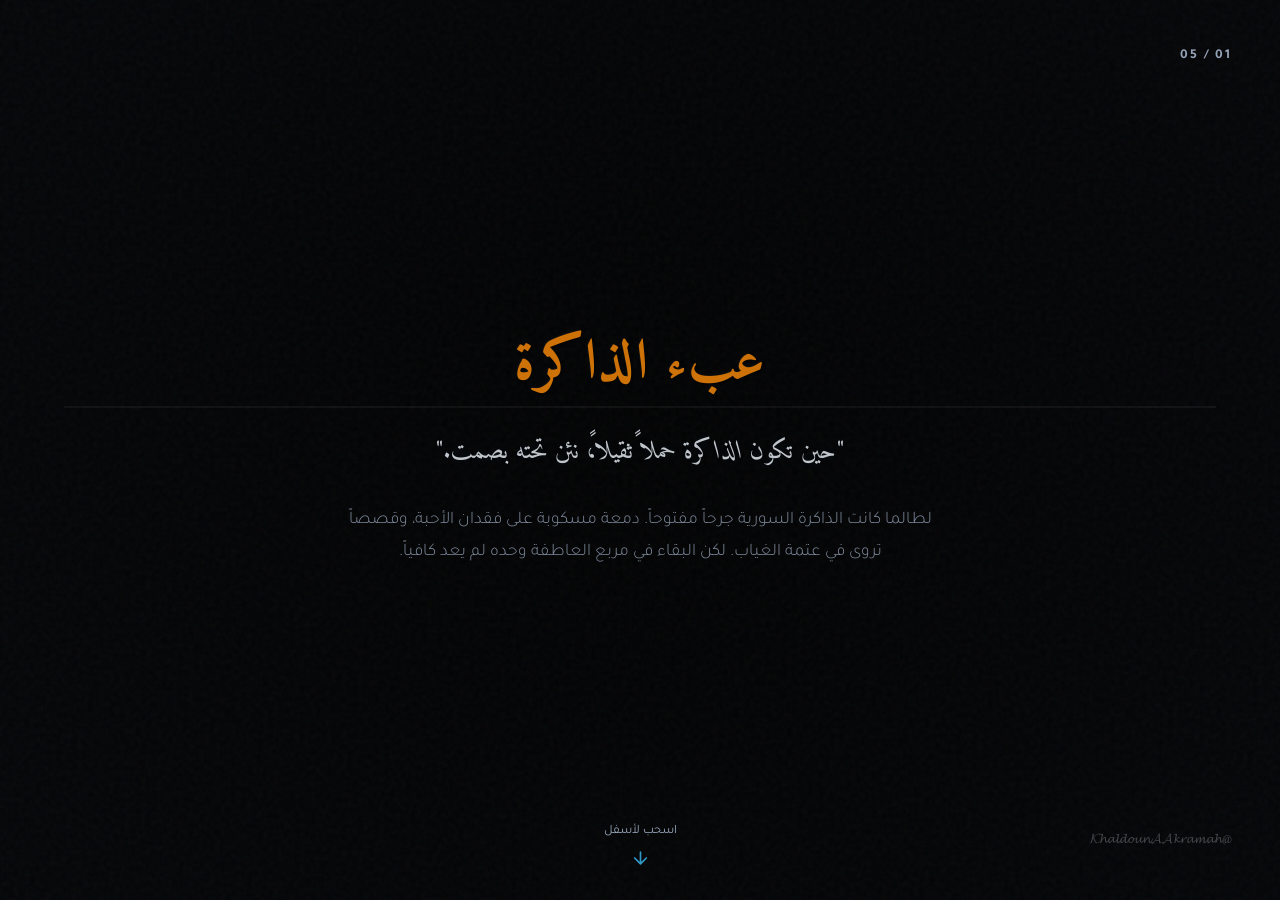
==== index.html @ d4a5151d "Initial commit for KhaldounVisualBuilder" ====
<!DOCTYPE html>
<html lang="ar" dir="rtl">
<head>
  <meta charset="UTF-8">
  <meta name="viewport" content="width=device-width, initial-scale=1.0">
  <meta name="description" content="الذاكرة السورية والمسؤولية: حفظ الذاكرة ليس عملاً عاطفياً فقط، بل هو جزء من العدالة ومنع تكرار الجريمة.">
  <title>الذاكرة السورية والمسؤولية</title>
  <link rel="stylesheet" href="style.css">
</head>
<body>

  <!-- Film Grain Overlay -->
  <div class="film-grain" id="grain-overlay"></div>

  <!-- Main Scroll Container -->
  <main id="main-scroll-container">

    <!-- Slide 1: The Burden of Memory (عبء الذاكرة) -->
    <section id="slide-01" aria-label="البداية">
      <div class="slide-indicator">01 / 05</div>
      <div class="bg-image" style="background-image: url('images/memory_burden.png');"></div>
      <div class="bg-overlay"></div>
      
      <div class="container text-center">
        <h1 class="type-heavy highlight-warm distressed">عبء الذاكرة</h1>
        <p class="type-poetic" style="margin-bottom: 2rem;">"حين تكون الذاكرة حملاً ثقيلاً، نئن تحته بصمت."</p>
        <p class="type-light" style="max-width: 600px; margin: 0 auto; color: var(--text-muted);">
          لطالما كانت الذاكرة السورية جرحاً مفتوحاً. دمعة مسكوبة على فقدان الأحبة، وقصصاً تروى في عتمة الغياب. لكن البقاء في مربع العاطفة وحده لم يعد كافياً.
        </p>
      </div>

      <div class="scroll-prompt">
        <span>اسحب لأسفل</span>
        <svg width="20" height="20" viewBox="0 0 24 24" fill="none" stroke="currentColor" stroke-width="2" stroke-linecap="round" stroke-linejoin="round"><path d="M12 5v14M19 12l-7 7-7-7"/></svg>
      </div>

      <div class="khaldoun-signature">@𝓚𝓱𝓪𝓵𝓭𝓸𝓾𝓷𝓐𝓐𝓴𝓻𝓪𝓶𝓪𝓱</div>
    </section>

    <!-- Slide 2: Beyond Emotion (ما وراء العاطفة) -->
    <section id="slide-02" aria-label="الأطروحة">
      <div class="slide-indicator">02 / 05</div>
      <div class="bg-image" style="background-image: url('images/memory_document.png');"></div>
      <div class="bg-overlay"></div>

      <div class="container">
        <div class="grid-split">
          <div class="glass-card">
            <h3 class="type-heavy highlight-cold distressed">ما وراء العاطفة</h3>
            <h2 class="type-official">الذاكرة كوثيقة إثبات</h2>
            <p class="type-light">
              يجب أن نتحرر من فكرة أن حفظ الذاكرة هو مجرد عمل عاطفي أو رثائي. البكاء لا يبني أوطاناً ولا يمنع ظلماً.
            </p>
            <p class="type-light" style="margin-top: 1rem; color: var(--text-muted);">
              في سوريا، الذاكرة هي وثيقتنا الأخيرة.. هي المستند الذي يدين الجلاد، ويقف حائلاً دون طمس الحقائق وتزوير التاريخ.
            </p>
          </div>
          <div></div> <!-- Negative Space -->
        </div>
      </div>

      <div class="khaldoun-signature">@𝓚𝓱𝓪𝓵𝓭𝓸𝓾𝓷𝓐𝓐𝓴𝓻𝓪𝓶𝓪𝓱</div>
    </section>

    <!-- Slide 3: Justice & Accountability (العدالة والمساءلة) -->
    <section id="slide-03" aria-label="الاستحقاق القانوني">
      <div class="slide-indicator">03 / 05</div>
      <div class="bg-image" style="background-image: url('images/memory_justice.png');"></div>
      <div class="bg-overlay"></div>

      <div class="container">
        <div class="grid-split">
          <div></div> <!-- Negative Space -->
          <div class="glass-card">
            <h3 class="type-heavy highlight-warm distressed">الاستحقاق المؤجل</h3>
            <h2 class="type-official">الذاكرة جزء من العدالة</h2>
            <p class="type-light">
              بدون ذاكرة دقيقة وموثقة، تتحول العدالة إلى كلمة فارغة. كيف تحاسب من أذنب إذا ضيعت الدليل؟
            </p>
            <p class="type-light" style="margin-top: 1rem;">
              حفظنا لأسماء الضحايا، توثيقنا للانتهاكات، وتذكرنا لتفاصيل الألم، هو في صميمه عمل حقوقي وقانوني لا يسقط بالتقادم.
            </p>
          </div>
        </div>
      </div>

      <div class="khaldoun-signature">@𝓚𝓱𝓪𝓵𝓭𝓸𝓾𝓷𝓐𝓐𝓴𝓻𝓪𝓶𝓪𝓱</div>
    </section>

    <!-- Slide 4: Immunity & Future (المناعة والمستقبل) -->
    <section id="slide-04" aria-label="المناعة">
      <div class="slide-indicator">04 / 05</div>
      <div class="bg-image" style="background-image: url('images/memory_shield.png');"></div>
      <div class="bg-overlay"></div>

      <div class="container text-center">
        <div class="glass-card" style="margin: 0 auto;">
          <h3 class="type-heavy highlight-cold distressed">كي لا تتكرر المأساة</h3>
          <h2 class="type-official">درع المستقبل</h2>
          <p class="type-light">
            المجتمع الذي ينسى جراحه محكوم عليه بأن ينزفها مرة أخرى.
          </p>
          <p class="type-light" style="margin-top: 1rem; color: var(--text-muted);">
            إن الهدف الأسمى من إبقاء الذاكرة حيّة ليس الانتقام، بل بناء حصانة مجتمعية (مناعة) تمنع استنساخ الجلادين وتضمن عدم تكرار الجريمة في حق الأجيال القادمة.
          </p>
        </div>
      </div>

      <div class="khaldoun-signature">@𝓚𝓱𝓪𝓵𝓭𝓸𝓾𝓷𝓐𝓐𝓴𝓻𝓪𝓶𝓪𝓱</div>
    </section>

    <!-- Slide 5: The Covenant (العهد) -->
    <section id="slide-05" aria-label="النهاية">
      <div class="slide-indicator">05 / 05</div>
      <div class="bg-image" style="background-image: url('images/memory_covenant.png');"></div>
      <div class="bg-overlay"></div>

      <div class="container text-center">
        <h2 class="type-heavy highlight-warm" style="font-size: 2.2rem; margin-bottom: 2rem;">الميثاق الأخلاقي</h2>
        <p class="type-poetic" style="max-width: 700px; margin: 0 auto; color: var(--text-muted); font-size: 1.4rem;">
          "حفظ الذاكرة ليس عملاً عاطفياً فقط، بل هو جزء من العدالة ومنع تكرار الجريمة."
        </p>
      </div>

      <footer style="position: absolute; bottom: 2rem; left: 3rem; font-size: 0.75rem; color: var(--text-muted); font-family: var(--font-sans); z-index: 10;">
        الذاكرة السورية والمسؤولية &copy; ٢٠٢٦
      </footer>

      <!-- Small embedded signature mandated by the rule -->
      <div class="khaldoun-signature">@𝓚𝓱𝓪𝓵𝓭𝓸𝓾𝓷𝓐𝓐𝓴𝓻𝓪𝓶𝓪𝓱</div>
    </section>

  </main>

</body>
</html>
---- style.css ----
@import url('https://fonts.googleapis.com/css2?family=Amiri:ital,wght@0,400;0,700;1,400;1,700&family=Tajawal:wght@300;400;500;700;900&display=swap');

:root {
  --bg-color: #050608;
  --text-color: #e2e8f0;
  --text-muted: #94a3b8;
  --accent-warm: #d97706; /* Amber for lights and focal points */
  --accent-cold: #38bdf8; /* Ice blue for ambient and official tones */
  --glass-bg: rgba(8, 10, 15, 0.8);
  --glass-border: rgba(255, 255, 255, 0.06);
  
  /* Khaldoun Typography System */
  --font-heavy: 'Amiri', serif;
  --font-sans: 'Tajawal', sans-serif;
  
  --transition-speed: 0.6s;
}

* {
  box-sizing: border-box;
  margin: 0;
  padding: 0;
}

body {
  background-color: var(--bg-color);
  color: var(--text-color);
  font-family: var(--font-sans);
  direction: rtl;
  text-align: right;
  overflow: hidden;
  height: 100vh;
  width: 100vw;
}

/* 1. Film Grain Overlay (Forensic/Cinematic Texture) */
.film-grain {
  position: fixed;
  top: 0;
  left: 0;
  width: 100%;
  height: 100%;
  background-image: url("data:image/svg+xml,%3Csvg viewBox='0 0 200 200' xmlns='http://www.w3.org/2000/svg'%3E%3Cfilter id='noiseFilter'%3E%3CfeTurbulence type='fractalNoise' baseFrequency='0.85' numOctaves='4' stitchTiles='stitch'/%3E%3C/filter%3E%3Crect width='100%25' height='100%25' filter='url(%23noiseFilter)' opacity='0.04'/%3E%3C/svg%3E");
  pointer-events: none;
  z-index: 9999;
}

/* Scroll Container */
main {
  height: 100vh;
  overflow-y: scroll;
  scroll-snap-type: y mandatory;
  scroll-behavior: smooth;
}

/* Base Slide Styles */
section {
  position: relative;
  height: 100vh;
  width: 100vw;
  scroll-snap-align: start;
  scroll-snap-stop: always;
  display: flex;
  align-items: center;
  justify-content: center;
  overflow: hidden;
  padding: 4rem;
}

/* Background Image and Overlays */
.bg-image {
  position: absolute;
  top: 0;
  left: 0;
  width: 100%;
  height: 100%;
  background-size: cover;
  background-position: center;
  z-index: -2;
  filter: brightness(0.25) contrast(1.1) saturate(0.85);
  background-color: #08090d;
}

.bg-overlay {
  position: absolute;
  top: 0;
  left: 0;
  width: 100%;
  height: 100%;
  background: radial-gradient(circle at center, rgba(5,6,8,0.4) 0%, rgba(5,6,8,0.95) 90%);
  z-index: -1;
  pointer-events: none;
}

.container {
  width: 100%;
  max-width: 1200px;
  position: relative;
  z-index: 10;
}

.text-center {
  text-align: center;
}

/* ----------------------------------------------------
   Khaldoun Typography System
   ---------------------------------------------------- */

/* Type 1: Heavy / Weathered / Archival */
.type-heavy {
  font-family: var(--font-heavy);
  font-weight: 700;
  font-size: 3.5rem;
  line-height: 1.2;
  color: #dfdfdf;
  text-shadow: 1px 1px 2px rgba(0,0,0,0.8), -1px -1px 2px rgba(255,255,255,0.05);
  opacity: 0.95;
  margin-bottom: 1.5rem;
}

.type-heavy.distressed {
  letter-spacing: 0.02em;
  border-bottom: 2px solid rgba(255,255,255,0.05);
  padding-bottom: 0.5rem;
}

/* Type 2: Official / Investigative / Accountability */
.type-official {
  font-family: var(--font-sans);
  font-weight: 700;
  font-size: 1.35rem;
  line-height: 1.7;
  color: #f1f5f9;
  opacity: 0.95;
  text-shadow: 0 2px 4px rgba(0,0,0,0.5);
  margin-bottom: 1.2rem;
}

/* Type 3: Elegant / Soft / Descriptive */
.type-light {
  font-family: var(--font-sans);
  font-weight: 300;
  font-size: 1.1rem;
  line-height: 1.8;
  color: #cbd5e1;
  opacity: 0.85;
  margin-bottom: 1rem;
}

/* Type 4: Poetic / Reflective */
.type-poetic {
  font-family: var(--font-heavy);
  font-style: italic;
  font-size: 1.6rem;
  line-height: 1.6;
  color: #e2e8f0;
  opacity: 0.85;
  text-shadow: 0 0 10px rgba(56, 189, 248, 0.1);
}

.highlight-warm { color: var(--accent-warm); }
.highlight-cold { color: var(--accent-cold); }

/* ----------------------------------------------------
   Khaldoun Visual Modules
   ---------------------------------------------------- */

/* Glassmorphism Card */
.glass-card {
  background: var(--glass-bg);
  border: 1px solid var(--glass-border);
  border-radius: 4px;
  padding: 3rem;
  backdrop-filter: blur(16px);
  -webkit-backdrop-filter: blur(16px);
  box-shadow: 0 10px 40px rgba(0, 0, 0, 0.7);
  max-width: 650px;
}

/* Split Layout with Negative Space */
.grid-split {
  display: grid;
  grid-template-columns: 1.2fr 0.8fr;
  gap: 2rem;
  align-items: center;
}

/* Slide Indicator */
.slide-indicator {
  position: absolute;
  top: 3rem;
  right: 3rem;
  font-size: 0.85rem;
  letter-spacing: 2px;
  color: var(--text-muted);
  font-weight: 700;
  z-index: 10;
}

/* Khaldoun Signature (Strict rule compliance: 25-30% opacity) */
.khaldoun-signature {
  position: absolute;
  bottom: 3rem;
  right: 3rem;
  font-family: var(--font-heavy);
  font-size: 0.85rem;
  opacity: 0.28; 
  color: var(--text-color);
  pointer-events: none;
  z-index: 15;
  user-select: none;
}

/* Scroll Prompt */
.scroll-prompt {
  position: absolute;
  bottom: 2rem;
  left: 50%;
  transform: translateX(-50%);
  display: flex;
  flex-direction: column;
  align-items: center;
  gap: 0.5rem;
  color: var(--text-muted);
  font-size: 0.8rem;
  z-index: 10;
  animation: bounce 2s infinite;
}

.scroll-prompt svg {
  stroke: var(--accent-cold);
  opacity: 0.8;
}

@keyframes bounce {
  0%, 20%, 50%, 80%, 100% { transform: translate(-50%, 0); }
  40% { transform: translate(-50%, -8px); }
  60% { transform: translate(-50%, -4px); }
}

@media (max-width: 900px) {
  .grid-split { grid-template-columns: 1fr; }
  section { padding: 2rem; }
  .type-heavy { font-size: 2.5rem; }
}
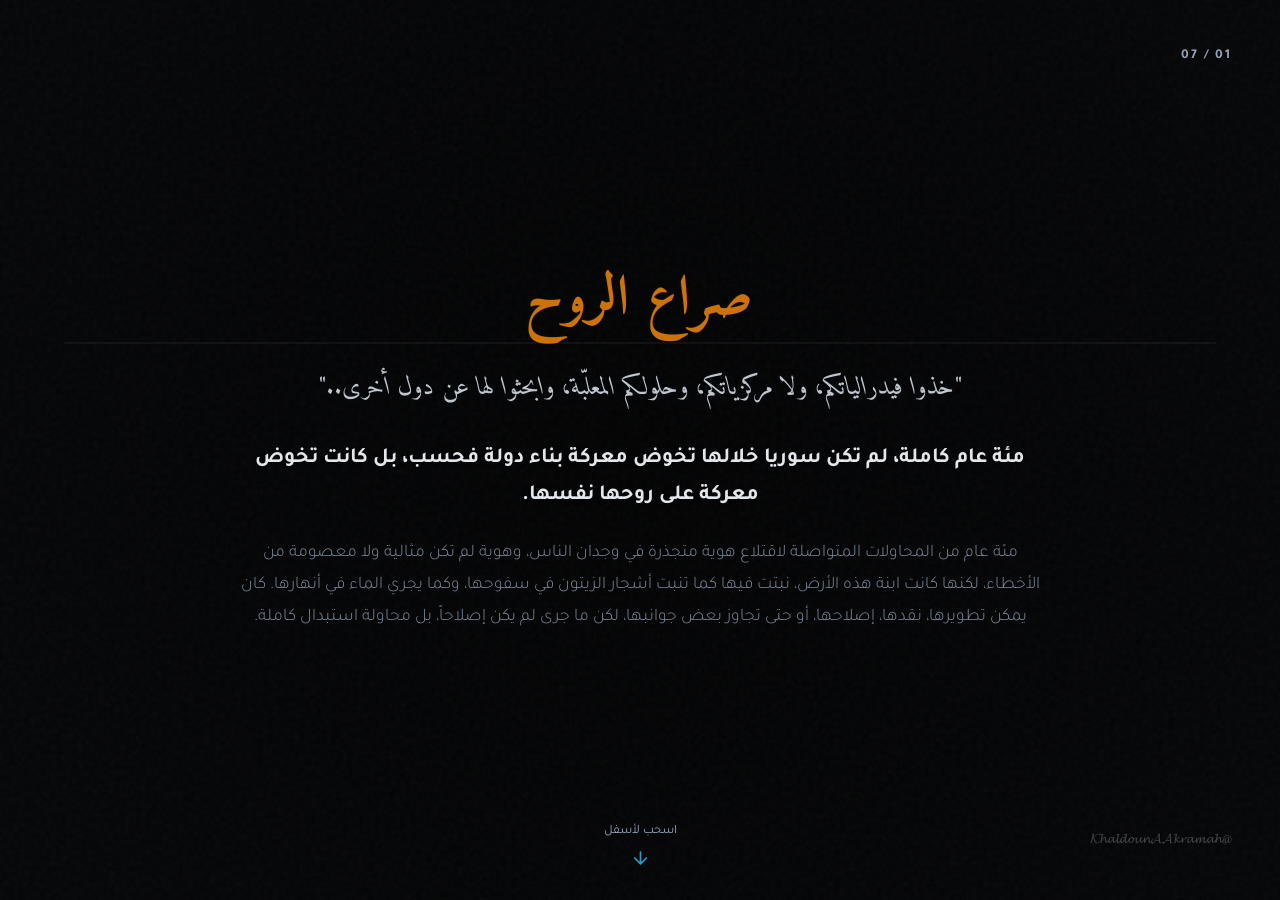
==== commit 1f0f7579: "Initial commit for KhaldounVisualBuilder (Claude Code version)" ====
--- a/index.html
+++ b/index.html
@@ -3,8 +3,8 @@
 <head>
   <meta charset="UTF-8">
   <meta name="viewport" content="width=device-width, initial-scale=1.0">
-  <meta name="description" content="الذاكرة السورية والمسؤولية: حفظ الذاكرة ليس عملاً عاطفياً فقط، بل هو جزء من العدالة ومنع تكرار الجريمة.">
-  <title>الذاكرة السورية والمسؤولية</title>
+  <meta name="description" content="سوريا الجديدة: هوية عصية على الاستيراد والمحو.">
+  <title>سوريا الجديدة: هوية غير مستوردة</title>
   <link rel="stylesheet" href="style.css">
 </head>
 <body>
@@ -15,17 +15,20 @@
   <!-- Main Scroll Container -->
   <main id="main-scroll-container">
 
-    <!-- Slide 1: The Burden of Memory (عبء الذاكرة) -->
-    <section id="slide-01" aria-label="البداية">
-      <div class="slide-indicator">01 / 05</div>
-      <div class="bg-image" style="background-image: url('images/memory_burden.png');"></div>
+    <!-- Slide 1: صراع المئة عام -->
+    <section id="slide-01" aria-label="صراع المئة عام">
+      <div class="slide-indicator">01 / 07</div>
+      <div class="bg-image" style="background-image: url('images/struggle_root.png');"></div>
       <div class="bg-overlay"></div>
       
       <div class="container text-center">
-        <h1 class="type-heavy highlight-warm distressed">عبء الذاكرة</h1>
-        <p class="type-poetic" style="margin-bottom: 2rem;">"حين تكون الذاكرة حملاً ثقيلاً، نئن تحته بصمت."</p>
-        <p class="type-light" style="max-width: 600px; margin: 0 auto; color: var(--text-muted);">
-          لطالما كانت الذاكرة السورية جرحاً مفتوحاً. دمعة مسكوبة على فقدان الأحبة، وقصصاً تروى في عتمة الغياب. لكن البقاء في مربع العاطفة وحده لم يعد كافياً.
+        <h1 class="type-heavy highlight-warm distressed">صراع الروح</h1>
+        <p class="type-poetic" style="margin-bottom: 2rem;">"خذوا فيدرالياتكم، ولا مركزياتكم، وحلولكم المعلّبة، وابحثوا لها عن دول أخرى.."</p>
+        <p class="type-official" style="max-width: 800px; margin: 0 auto;">
+          مئة عام كاملة، لم تكن سوريا خلالها تخوض معركة بناء دولة فحسب، بل كانت تخوض معركة على روحها نفسها.
+        </p>
+        <p class="type-light" style="max-width: 800px; margin: 1.5rem auto 0; color: var(--text-muted);">
+          مئة عام من المحاولات المتواصلة لاقتلاع هوية متجذرة في وجدان الناس، وهوية لم تكن مثالية ولا معصومة من الأخطاء، لكنها كانت ابنة هذه الأرض، نبتت فيها كما تنبت أشجار الزيتون في سفوحها، وكما يجري الماء في أنهارها. كان يمكن تطويرها، نقدها، إصلاحها، أو حتى تجاوز بعض جوانبها، لكن ما جرى لم يكن إصلاحاً، بل محاولة استبدال كاملة.
         </p>
       </div>
 
@@ -37,22 +40,22 @@
       <div class="khaldoun-signature">@𝓚𝓱𝓪𝓵𝓭𝓸𝓾𝓷𝓐𝓐𝓴𝓻𝓪𝓶𝓪𝓱</div>
     </section>
 
-    <!-- Slide 2: Beyond Emotion (ما وراء العاطفة) -->
-    <section id="slide-02" aria-label="الأطروحة">
-      <div class="slide-indicator">02 / 05</div>
-      <div class="bg-image" style="background-image: url('images/memory_document.png');"></div>
+    <!-- Slide 2: فخ الاستيراد -->
+    <section id="slide-02" aria-label="فخ الاستيراد">
+      <div class="slide-indicator">02 / 07</div>
+      <div class="bg-image" style="background-image: url('images/imported_molds.png');"></div>
       <div class="bg-overlay"></div>
 
       <div class="container">
         <div class="grid-split">
           <div class="glass-card">
-            <h3 class="type-heavy highlight-cold distressed">ما وراء العاطفة</h3>
-            <h2 class="type-official">الذاكرة كوثيقة إثبات</h2>
+            <h3 class="type-heavy highlight-cold distressed">وصفات جاهزة</h3>
+            <h2 class="type-official">نسخة من فكرة</h2>
             <p class="type-light">
-              يجب أن نتحرر من فكرة أن حفظ الذاكرة هو مجرد عمل عاطفي أو رثائي. البكاء لا يبني أوطاناً ولا يمنع ظلماً.
+              جاءت أجيال من المنظرين والحالمين بالمشاريع المستوردة، يحمل كل منهم وصفة جاهزة لإنقاذ سوريا. مرة باسم القومية، ومرة باسم التقدمية، ومرة باسم الحداثة، ومرة باسم الثورة على الماضي.
             </p>
-            <p class="type-light" style="margin-top: 1rem; color: var(--text-muted);">
-              في سوريا، الذاكرة هي وثيقتنا الأخيرة.. هي المستند الذي يدين الجلاد، ويقف حائلاً دون طمس الحقائق وتزوير التاريخ.
+            <p class="type-official" style="margin-top: 1rem; font-size: 1.2rem;">
+              وفي كل مرة كان المطلوب واحداً: أن يتوقف السوري عن أن يكون نفسه، وأن يتحول إلى نسخة من فكرة وُلدت في مكان آخر.
             </p>
           </div>
           <div></div> <!-- Negative Space -->
@@ -62,23 +65,22 @@
       <div class="khaldoun-signature">@𝓚𝓱𝓪𝓵𝓭𝓸𝓾𝓷𝓐𝓐𝓴𝓻𝓪𝓶𝓪𝓱</div>
     </section>
 
-    <!-- Slide 3: Justice & Accountability (العدالة والمساءلة) -->
-    <section id="slide-03" aria-label="الاستحقاق القانوني">
-      <div class="slide-indicator">03 / 05</div>
-      <div class="bg-image" style="background-image: url('images/memory_justice.png');"></div>
+    <!-- Slide 3: الكائن المشوه -->
+    <section id="slide-03" aria-label="الكائن المشوه">
+      <div class="slide-indicator">03 / 07</div>
+      <div class="bg-image" style="background-image: url('images/deformed_mirror.png');"></div>
       <div class="bg-overlay"></div>
 
       <div class="container">
         <div class="grid-split">
           <div></div> <!-- Negative Space -->
           <div class="glass-card">
-            <h3 class="type-heavy highlight-warm distressed">الاستحقاق المؤجل</h3>
-            <h2 class="type-official">الذاكرة جزء من العدالة</h2>
-            <p class="type-light">
-              بدون ذاكرة دقيقة وموثقة، تتحول العدالة إلى كلمة فارغة. كيف تحاسب من أذنب إذا ضيعت الدليل؟
+            <h3 class="type-heavy highlight-warm distressed">الكائن المشوه</h3>
+            <p class="type-poetic" style="font-size: 1.3rem;">
+              فذابت الملامح، واختلطت المفاهيم، وضاعت الحدود بين ما نحن عليه وما يريد الآخرون لنا أن نكونه.
             </p>
-            <p class="type-light" style="margin-top: 1rem;">
-              حفظنا لأسماء الضحايا، توثيقنا للانتهاكات، وتذكرنا لتفاصيل الألم، هو في صميمه عمل حقوقي وقانوني لا يسقط بالتقادم.
+            <p class="type-light" style="margin-top: 1.5rem;">
+              لا نحن أصبحنا الغرب الذي حاول البعض تقليده، ولا بقينا كما كنا، ولا نجحنا في إنتاج نموذجنا الخاص، فخرج من رحم ذلك كله كائن هجين، مشوه، لا يعرف إلى أي مرآة ينظر، ولا إلى أي تاريخ ينتمي، ولا أي مستقبل يريد.
             </p>
           </div>
         </div>
@@ -87,21 +89,24 @@
       <div class="khaldoun-signature">@𝓚𝓱𝓪𝓵𝓭𝓸𝓾𝓷𝓐𝓐𝓴𝓻𝓪𝓶𝓪𝓱</div>
     </section>
 
-    <!-- Slide 4: Immunity & Future (المناعة والمستقبل) -->
-    <section id="slide-04" aria-label="المناعة">
-      <div class="slide-indicator">04 / 05</div>
-      <div class="bg-image" style="background-image: url('images/memory_shield.png');"></div>
+    <!-- Slide 4: زلزال الوعي -->
+    <section id="slide-04" aria-label="زلزال الوعي">
+      <div class="slide-indicator">04 / 07</div>
+      <div class="bg-image" style="background-image: url('images/revolution_rubble.png');"></div>
       <div class="bg-overlay"></div>
 
       <div class="container text-center">
         <div class="glass-card" style="margin: 0 auto;">
-          <h3 class="type-heavy highlight-cold distressed">كي لا تتكرر المأساة</h3>
-          <h2 class="type-official">درع المستقبل</h2>
+          <h3 class="type-heavy highlight-cold distressed">السؤال الأول</h3>
+          <h2 class="type-official">ثم جاءت الثورة السورية.</h2>
           <p class="type-light">
-            المجتمع الذي ينسى جراحه محكوم عليه بأن ينزفها مرة أخرى.
+            وجاءت بعدها سنوات الدم والخراب والتهجير والانتظار الطويل.
           </p>
-          <p class="type-light" style="margin-top: 1rem; color: var(--text-muted);">
-            إن الهدف الأسمى من إبقاء الذاكرة حيّة ليس الانتقام، بل بناء حصانة مجتمعية (مناعة) تمنع استنساخ الجلادين وتضمن عدم تكرار الجريمة في حق الأجيال القادمة.
+          <p class="type-poetic" style="margin-top: 1rem; color: var(--accent-warm);">
+            وحين ظن كثيرون أن سوريا انتهت، كانت في الحقيقة تعود إلى سؤالها الأول: من نحن؟
+          </p>
+          <p class="type-light" style="margin-top: 1.5rem; text-align: right;">
+            ولذلك لم يكن غريباً أنه فور لحظة التحرير، خرجت علينا الأصوات ذاتها بأسماء جديدة وشعارات جديدة. فيدرالية، لا مركزية، حكم ذاتي، نماذج مستوردة من الشرق والغرب، وصفات جاهزة معلبة تنتظر فقط أن توضع على جسد سوريا، وكأن السوري ممنوع عليه دائماً أن يكتب قصته بيده، وأن يبني دولته بعقله، وأن يصوغ هويته من ذاكرته وتاريخه وثقافته.
           </p>
         </div>
       </div>
@@ -109,24 +114,79 @@
       <div class="khaldoun-signature">@𝓚𝓱𝓪𝓵𝓭𝓸𝓾𝓷𝓐𝓐𝓴𝓻𝓪𝓶𝓪𝓱</div>
     </section>
 
-    <!-- Slide 5: The Covenant (العهد) -->
-    <section id="slide-05" aria-label="النهاية">
-      <div class="slide-indicator">05 / 05</div>
-      <div class="bg-image" style="background-image: url('images/memory_covenant.png');"></div>
+    <!-- Slide 5: سقوط الكتالوجات -->
+    <section id="slide-05" aria-label="سقوط الكتالوجات">
+      <div class="slide-indicator">05 / 07</div>
+      <div class="bg-image" style="background-image: url('images/burning_catalogs.png');"></div>
+      <div class="bg-overlay"></div>
+
+      <div class="container">
+        <div class="grid-split">
+          <div class="glass-card">
+            <h3 class="type-heavy highlight-warm distressed">موت الوهم</h3>
+            <h2 class="type-official">لكن شيئاً جوهرياً تغير هذه المرة.</h2>
+            <p class="type-light">
+              الكائن المشوه الذي عاش قرناً كاملاً على استعارة الوجوه والأفكار والهويات مات.
+            </p>
+            <p class="type-poetic" style="margin-top: 1rem; font-size: 1.25rem;">
+              مات تحت ركام الأكاذيب التي حملها، ومات في شوارع المدن التي عادت تتعرف إلى نفسها، ومات يوم اكتشف السوريون أن الأمم لا تُبنى من كتالوجات مستوردة، ولا من أفكار تُشحن في الحاويات القادمة من وراء البحار.
+            </p>
+          </div>
+          <div></div> <!-- Negative Space -->
+        </div>
+      </div>
+
+      <div class="khaldoun-signature">@𝓚𝓱𝓪𝓵𝓭𝓸𝓾𝓷𝓐𝓐𝓴𝓻𝓪𝓶𝓪𝓱</div>
+    </section>
+
+    <!-- Slide 6: الطفل والميراث -->
+    <section id="slide-06" aria-label="الطفل والميراث">
+      <div class="slide-indicator">06 / 07</div>
+      <div class="bg-image" style="background-image: url('images/child_heritage.png');"></div>
+      <div class="bg-overlay"></div>
+
+      <div class="container">
+        <div class="grid-split">
+          <div></div> <!-- Negative Space -->
+          <div class="glass-card">
+            <h3 class="type-heavy highlight-cold distressed">سوريا الجديدة</h3>
+            <h2 class="type-official">فاليوم، هناك طفل وُلِد من بين الأنقاض.</h2>
+            <p class="type-light">
+              طفل اسمه سوريا الجديدة. لا يحمل عقدة النقص أمام أحد، ولا يبحث عن هوية في كتب الآخرين، ولا ينتظر شهادة قبول من الشرق أو الغرب.
+            </p>
+            <p class="type-official" style="margin-top: 1rem;">
+              طفل سيكبر وهو يعرف أن هويته ليست سلعة مستوردة، بل ميراث أمة كاملة.
+            </p>
+            <p class="type-poetic" style="margin-top: 1.5rem; font-size: 1.2rem;">
+              سيبني هويته الوطنية السورية حجراً فوق حجر، مستنداً إلى دين هذه البلاد، وثقافتها، وعاداتها، وأعرافها، وذاكرتها، وتنوعها الحقيقي الذي عاش قروناً قبل أن تكتشفه نظريات السياسة الحديثة.
+            </p>
+          </div>
+        </div>
+      </div>
+
+      <div class="khaldoun-signature">@𝓚𝓱𝓪𝓵𝓭𝓸𝓾𝓷𝓐𝓐𝓴𝓻𝓪𝓶𝓪𝓱</div>
+    </section>
+
+    <!-- Slide 7: العهد الباقي -->
+    <section id="slide-07" aria-label="العهد الباقي">
+      <div class="slide-indicator">07 / 07</div>
+      <div class="bg-image" style="background-image: url('images/surviving_dawn.png');"></div>
       <div class="bg-overlay"></div>
 
       <div class="container text-center">
-        <h2 class="type-heavy highlight-warm" style="font-size: 2.2rem; margin-bottom: 2rem;">الميثاق الأخلاقي</h2>
-        <p class="type-poetic" style="max-width: 700px; margin: 0 auto; color: var(--text-muted); font-size: 1.4rem;">
-          "حفظ الذاكرة ليس عملاً عاطفياً فقط، بل هو جزء من العدالة ومنع تكرار الجريمة."
+        <h2 class="type-heavy highlight-warm" style="font-size: 2.2rem; margin-bottom: 2rem;">هوية عصية على المحو</h2>
+        <p class="type-official" style="max-width: 800px; margin: 0 auto; font-size: 1.4rem;">
+          ولأول مرة منذ مئة عام، لن تكون سوريا مشروعاً لتطبيق أفكار الآخرين، بل ستكون سوريا نفسها.
+        </p>
+        <p class="type-light" style="max-width: 800px; margin: 1.5rem auto 0; color: var(--text-muted);">
+          وهذا وحده كافي ليجعل كل مشاريع الاستيراد، القديمة منها والجديدة، تبدو كأطلال مرحلة انتهت إلى غير رجعة. لأن الهوية التي نجت من قرن كامل من المحو، لا يمكن لأحد أن يمحوها بعد اليوم..
         </p>
       </div>
 
       <footer style="position: absolute; bottom: 2rem; left: 3rem; font-size: 0.75rem; color: var(--text-muted); font-family: var(--font-sans); z-index: 10;">
-        الذاكرة السورية والمسؤولية &copy; ٢٠٢٦
+        سوريا الجديدة: هوية غير مستوردة &copy; ٢٠٢٦
       </footer>
 
-      <!-- Small embedded signature mandated by the rule -->
       <div class="khaldoun-signature">@𝓚𝓱𝓪𝓵𝓭𝓸𝓾𝓷𝓐𝓐𝓴𝓻𝓪𝓶𝓪𝓱</div>
     </section>
 
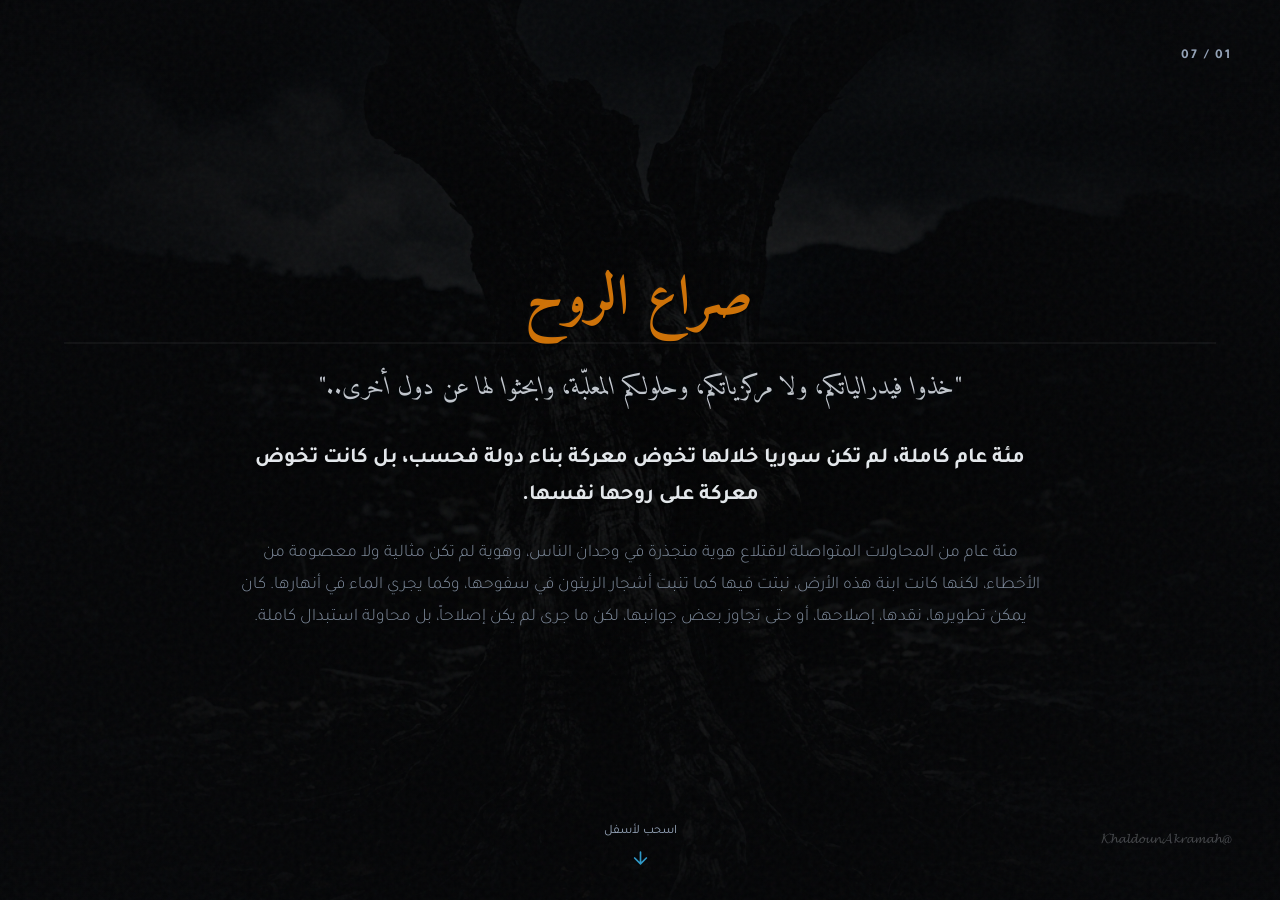
==== commit f1078d65: "Clean repo: remove duplicate houla deck, untrack nested repo and archives; update projects Co-Author" ====
--- a/index.html
+++ b/index.html
@@ -37,7 +37,7 @@
         <svg width="20" height="20" viewBox="0 0 24 24" fill="none" stroke="currentColor" stroke-width="2" stroke-linecap="round" stroke-linejoin="round"><path d="M12 5v14M19 12l-7 7-7-7"/></svg>
       </div>
 
-      <div class="khaldoun-signature">@𝓚𝓱𝓪𝓵𝓭𝓸𝓾𝓷𝓐𝓐𝓴𝓻𝓪𝓶𝓪𝓱</div>
+      <div class="khaldoun-signature">@𝓚𝓱𝓪𝓵𝓭𝓸𝓾𝓷𝓐𝓴𝓻𝓪𝓶𝓪𝓱</div>
     </section>
 
     <!-- Slide 2: فخ الاستيراد -->
@@ -62,7 +62,7 @@
         </div>
       </div>
 
-      <div class="khaldoun-signature">@𝓚𝓱𝓪𝓵𝓭𝓸𝓾𝓷𝓐𝓐𝓴𝓻𝓪𝓶𝓪𝓱</div>
+      <div class="khaldoun-signature">@𝓚𝓱𝓪𝓵𝓭𝓸𝓾𝓷𝓐𝓴𝓻𝓪𝓶𝓪𝓱</div>
     </section>
 
     <!-- Slide 3: الكائن المشوه -->
@@ -86,7 +86,7 @@
         </div>
       </div>
 
-      <div class="khaldoun-signature">@𝓚𝓱𝓪𝓵𝓭𝓸𝓾𝓷𝓐𝓐𝓴𝓻𝓪𝓶𝓪𝓱</div>
+      <div class="khaldoun-signature">@𝓚𝓱𝓪𝓵𝓭𝓸𝓾𝓷𝓐𝓴𝓻𝓪𝓶𝓪𝓱</div>
     </section>
 
     <!-- Slide 4: زلزال الوعي -->
@@ -111,7 +111,7 @@
         </div>
       </div>
 
-      <div class="khaldoun-signature">@𝓚𝓱𝓪𝓵𝓭𝓸𝓾𝓷𝓐𝓐𝓴𝓻𝓪𝓶𝓪𝓱</div>
+      <div class="khaldoun-signature">@𝓚𝓱𝓪𝓵𝓭𝓸𝓾𝓷𝓐𝓴𝓻𝓪𝓶𝓪𝓱</div>
     </section>
 
     <!-- Slide 5: سقوط الكتالوجات -->
@@ -136,7 +136,7 @@
         </div>
       </div>
 
-      <div class="khaldoun-signature">@𝓚𝓱𝓪𝓵𝓭𝓸𝓾𝓷𝓐𝓐𝓴𝓻𝓪𝓶𝓪𝓱</div>
+      <div class="khaldoun-signature">@𝓚𝓱𝓪𝓵𝓭𝓸𝓾𝓷𝓐𝓴𝓻𝓪𝓶𝓪𝓱</div>
     </section>
 
     <!-- Slide 6: الطفل والميراث -->
@@ -164,7 +164,7 @@
         </div>
       </div>
 
-      <div class="khaldoun-signature">@𝓚𝓱𝓪𝓵𝓭𝓸𝓾𝓷𝓐𝓐𝓴𝓻𝓪𝓶𝓪𝓱</div>
+      <div class="khaldoun-signature">@𝓚𝓱𝓪𝓵𝓭𝓸𝓾𝓷𝓐𝓴𝓻𝓪𝓶𝓪𝓱</div>
     </section>
 
     <!-- Slide 7: العهد الباقي -->
@@ -187,7 +187,7 @@
         سوريا الجديدة: هوية غير مستوردة &copy; ٢٠٢٦
       </footer>
 
-      <div class="khaldoun-signature">@𝓚𝓱𝓪𝓵𝓭𝓸𝓾𝓷𝓐𝓐𝓴𝓻𝓪𝓶𝓪𝓱</div>
+      <div class="khaldoun-signature">@𝓚𝓱𝓪𝓵𝓭𝓸𝓾𝓷𝓐𝓴𝓻𝓪𝓶𝓪𝓱</div>
     </section>
 
   </main>
